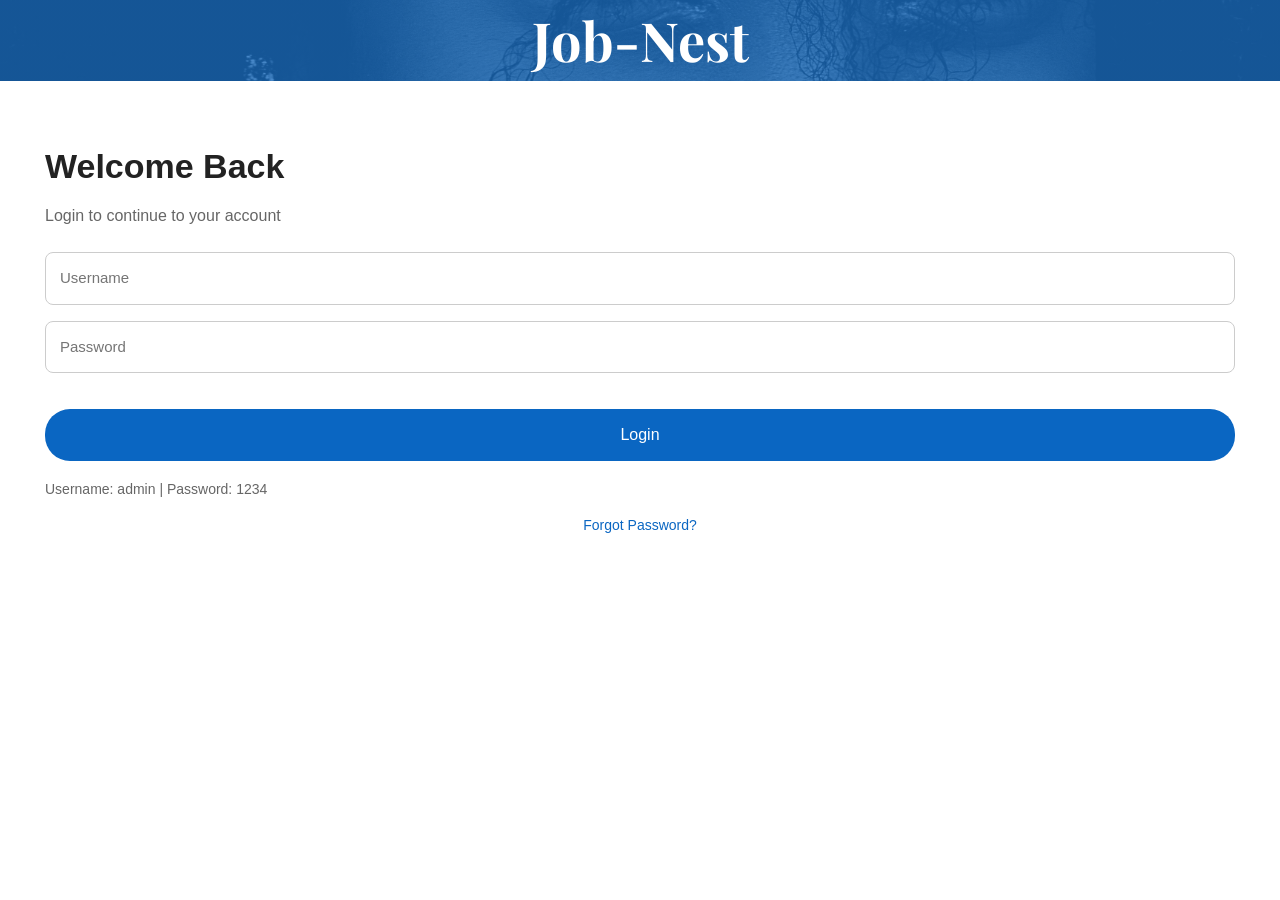
==== index.html @ e5dc6b7a "add forget password" ====
<!DOCTYPE html>
<html>
    <head>
        <meta charset="utf-8">
        <meta name="viewport" content="width=device-width, initial-scale=1">
        <meta name="author" content="Lateefat Obisesan">
        <meta name="description" content="job-nest">
        <meta name="keywords" content="html, css, web, web development, MapBox, javascript">
        <link rel="icon" href="./assets/media/favicon.png" type="image/x-icon">
        <script src="./assets/script/index.js" type="module" defer></script>
        <link rel="stylesheet" href="https://fonts.googleapis.com/css2?family=Playfair+Display:wght@500;700&family=Poppins:wght@300;400;500;600&display=swap">
        <link rel="stylesheet" href="./assets/style/index.css" media="all">
        <title>JOB-NEST</title>
    </head>
    <body>
        <main class="login-wrapper">
    <section class="login-left">
        <div class="login-logo">
            <h1>Job-Nest</h1>
        </div>
    </section>
    <section class="login-right">
        <div class="login-content">
            <h2>Welcome Back</h2>
            <p class="login-text">
                Login to continue to your account
            </p>
            <form id="login-form">
                <input
                    type="text"
                    id="username"
                    placeholder="Username"
                    required
                >
                <input
                    type="password"
                    id="password"
                    placeholder="Password"
                    required
                >
                <p id="login-error"></p>
                <button type="submit">
                    Login
                </button>
            </form>
            <p class="demo-login">
                Username: admin |
                Password: 1234
            </p>
            <p class="forgot-password">
              Forgot Password?
             </p>
        </div>
    </section>
      </main>
    </body>
</html>
---- assets/style/index.css ----
@charset "utf-8";
@import"./reset.css";

.login-page {
    min-height: 100vh;
    display: flex;
    justify-content: center;
    align-items: center;
    background-color: #f3f4f6;
    font-family: 'Poppins', sans-serif;
}

.login-container {
    width: 90%;
    max-width: 1000px;
    min-height: 550px;
    display: grid;
    grid-template-columns: 1fr 1fr;
    background-color: #fff;
    border-radius: 18px;
    overflow: hidden;
    box-shadow: 0 10px 30px rgb(0 0 0 / 10%);
}

.login-left {
    background-image: linear-gradient(
        rgb(10 102 194 / 70%),
        rgb(10 102 194 / 70%)
    ),
    url("../media/profile-image.jpg");

    background-size: cover;
    background-position: center;

    display: flex;
    justify-content: center;
    align-items: center;
}

.login-logo h1 {
    color: #fff;
    font-size: 54px;
    font-family: 'Playfair Display', serif;
}

.login-right {
    padding: 60px 45px;
    display: flex;
    justify-content: center;
    align-items: center;
}

.login-content {
    width: 100%;
}

.login-content h2 {
    font-size: 34px;
    margin-bottom: 12px;
    color: #222;
}

.login-text {
    color: #666;
    margin-bottom: 24px;
}

#login-form input {
    width: 100%;
    padding: 14px;
    margin-bottom: 16px;
    border: 1px solid #ccc;
    border-radius: 8px;
    font-size: 15px;
}

#login-form button {
    width: 100%;
    padding: 14px;
    border: none;
    border-radius: 25px;
    background-color: #0a66c2;
    color: #fff;
    font-size: 16px;
    cursor: pointer;
}

#login-form button:hover {
    background-color: #004182;
}

#login-error {
    color: red;
    min-height: 20px;
    font-size: 14px;
}

.demo-login {
    margin-top: 18px;
    color: #666;
    font-size: 14px;
}

.forgot-password {
    text-align: center;
    margin-top: 15px;
    color: #0a66c2;
    cursor: pointer;
    font-size: 14px;
}
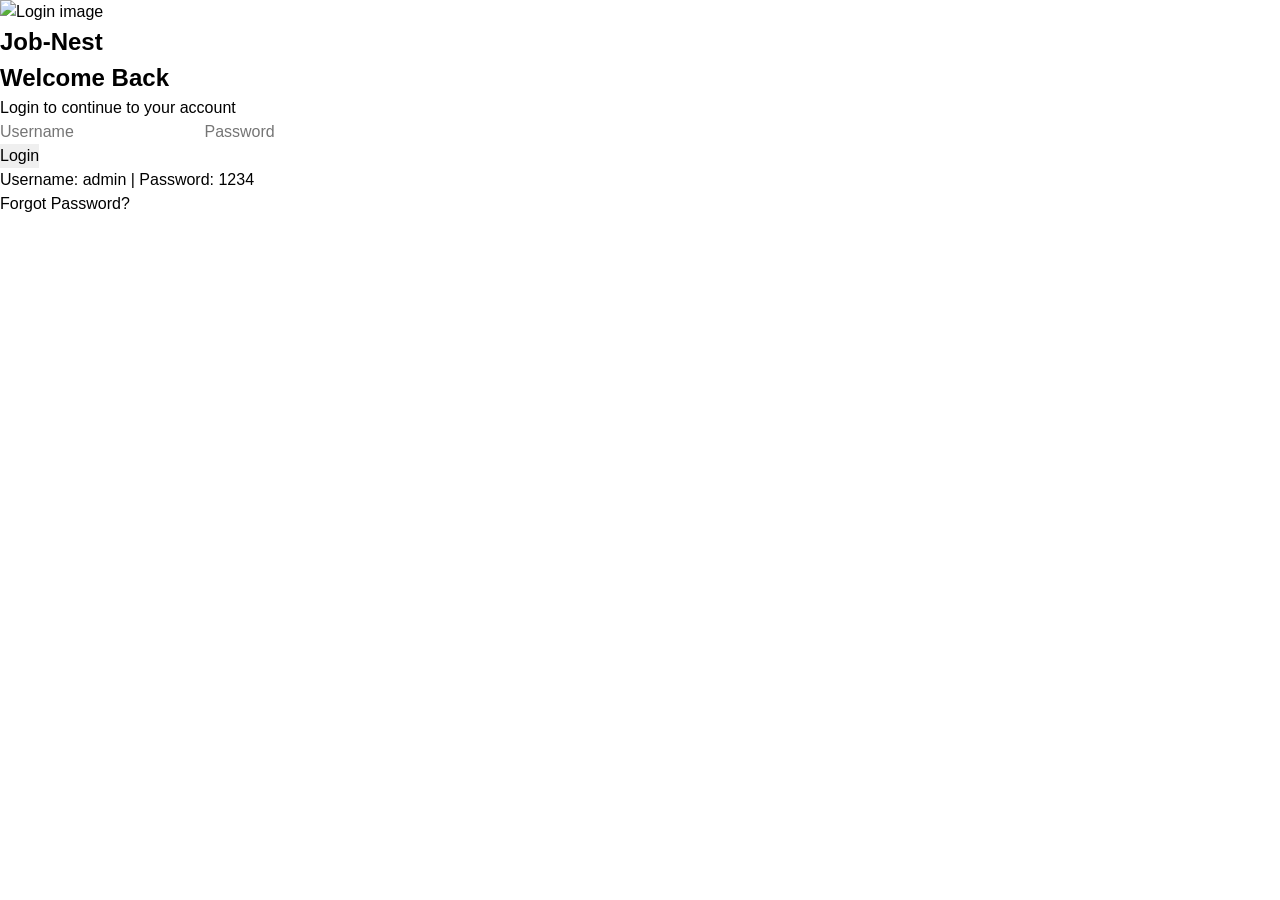
==== commit b45ff38e: "add picture" ====
--- a/index.html
+++ b/index.html
@@ -15,9 +15,14 @@
     <body>
         <main class="login-wrapper">
     <section class="login-left">
-        <div class="login-logo">
-            <h1>Job-Nest</h1>
-        </div>
+       <div class="login-logo">
+    <img 
+        src="./assets/media/login-image.png" 
+        alt="Login image"
+        class="login-image"
+    >
+    <h1>Job-Nest</h1>
+    </div>
     </section>
     <section class="login-right">
         <div class="login-content">
@@ -51,7 +56,7 @@
               Forgot Password?
              </p>
         </div>
-    </section>
+       </section>
       </main>
     </body>
 </html>
--- a/assets/style/index.css
+++ b/assets/style/index.css
@@ -1,110 +1,3 @@
 @charset "utf-8";
 @import"./reset.css";
 
-.login-page {
-    min-height: 100vh;
-    display: flex;
-    justify-content: center;
-    align-items: center;
-    background-color: #f3f4f6;
-    font-family: 'Poppins', sans-serif;
-}
-
-.login-container {
-    width: 90%;
-    max-width: 1000px;
-    min-height: 550px;
-    display: grid;
-    grid-template-columns: 1fr 1fr;
-    background-color: #fff;
-    border-radius: 18px;
-    overflow: hidden;
-    box-shadow: 0 10px 30px rgb(0 0 0 / 10%);
-}
-
-.login-left {
-    background-image: linear-gradient(
-        rgb(10 102 194 / 70%),
-        rgb(10 102 194 / 70%)
-    ),
-    url("../media/profile-image.jpg");
-
-    background-size: cover;
-    background-position: center;
-
-    display: flex;
-    justify-content: center;
-    align-items: center;
-}
-
-.login-logo h1 {
-    color: #fff;
-    font-size: 54px;
-    font-family: 'Playfair Display', serif;
-}
-
-.login-right {
-    padding: 60px 45px;
-    display: flex;
-    justify-content: center;
-    align-items: center;
-}
-
-.login-content {
-    width: 100%;
-}
-
-.login-content h2 {
-    font-size: 34px;
-    margin-bottom: 12px;
-    color: #222;
-}
-
-.login-text {
-    color: #666;
-    margin-bottom: 24px;
-}
-
-#login-form input {
-    width: 100%;
-    padding: 14px;
-    margin-bottom: 16px;
-    border: 1px solid #ccc;
-    border-radius: 8px;
-    font-size: 15px;
-}
-
-#login-form button {
-    width: 100%;
-    padding: 14px;
-    border: none;
-    border-radius: 25px;
-    background-color: #0a66c2;
-    color: #fff;
-    font-size: 16px;
-    cursor: pointer;
-}
-
-#login-form button:hover {
-    background-color: #004182;
-}
-
-#login-error {
-    color: red;
-    min-height: 20px;
-    font-size: 14px;
-}
-
-.demo-login {
-    margin-top: 18px;
-    color: #666;
-    font-size: 14px;
-}
-
-.forgot-password {
-    text-align: center;
-    margin-top: 15px;
-    color: #0a66c2;
-    cursor: pointer;
-    font-size: 14px;
-}
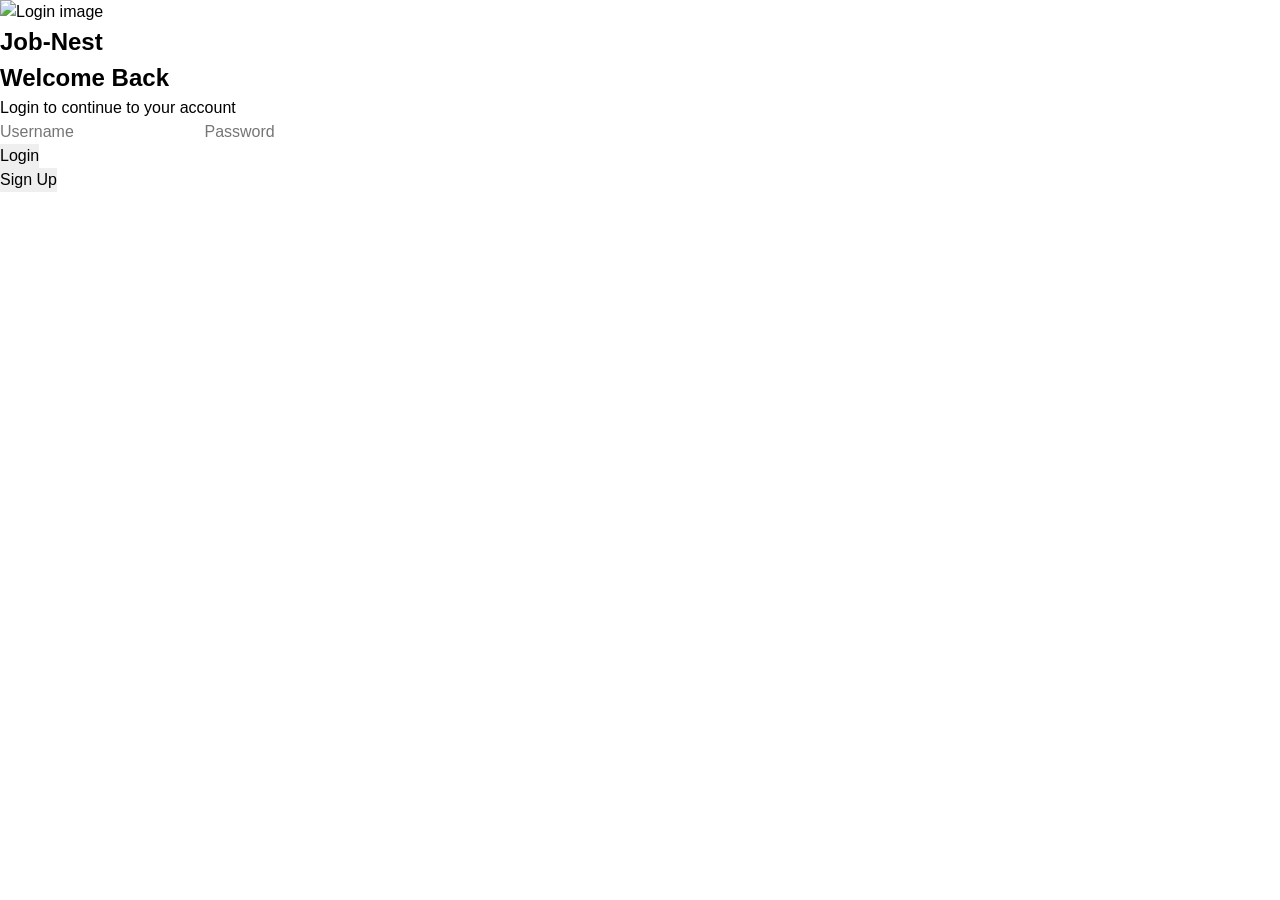
==== commit 2c09ab48: "add sign up" ====
--- a/index.html
+++ b/index.html
@@ -48,13 +48,9 @@
                     Login
                 </button>
             </form>
-            <p class="demo-login">
-                Username: admin |
-                Password: 1234
-            </p>
-            <p class="forgot-password">
-              Forgot Password?
-             </p>
+            <button type="button" class="signup-btn">
+            Sign Up
+            </button>
         </div>
        </section>
       </main>
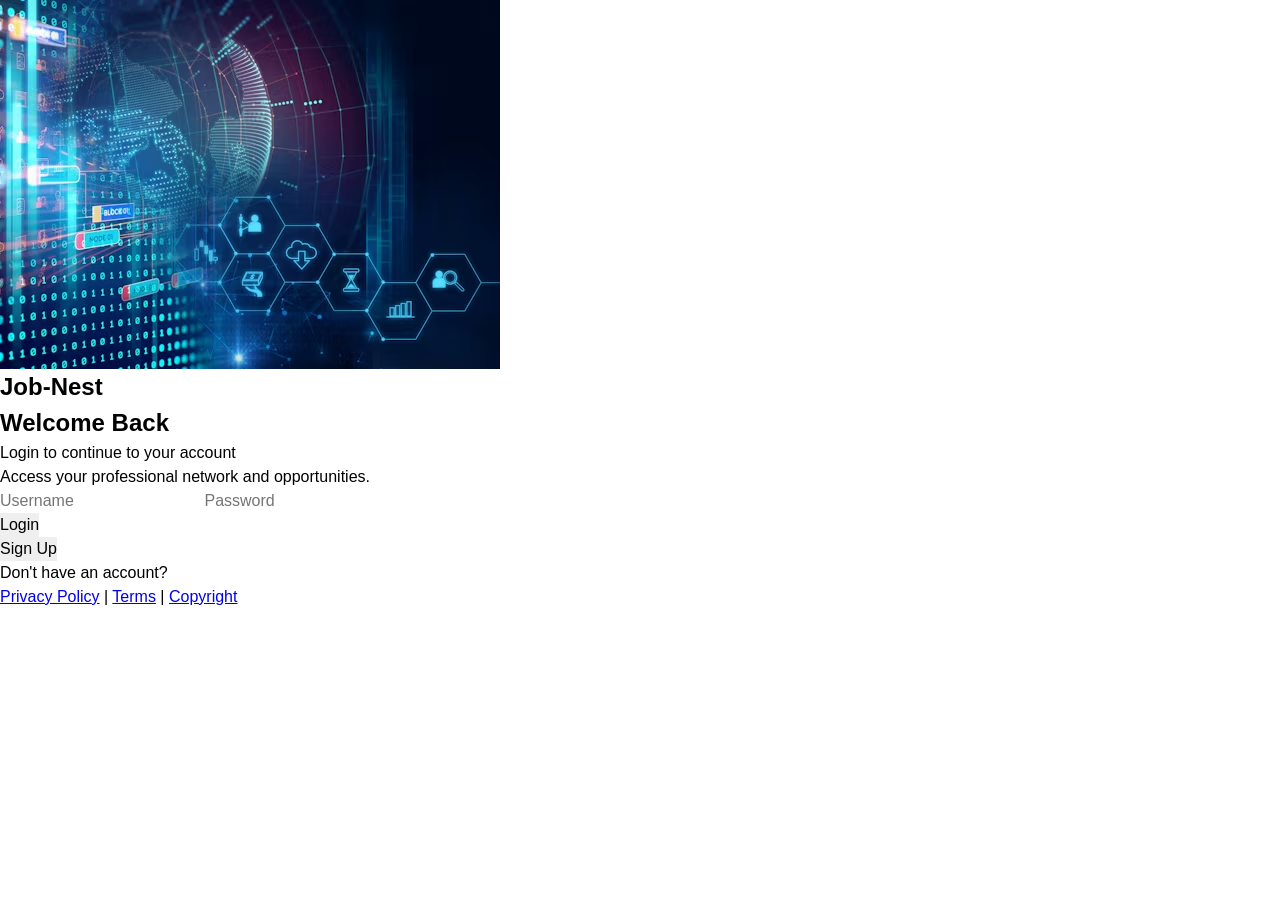
==== commit d3ff6a93: "add text" ====
--- a/index.html
+++ b/index.html
@@ -17,7 +17,7 @@
     <section class="login-left">
        <div class="login-logo">
     <img 
-        src="./assets/media/login-image.png" 
+        src="./assets/media/login-image.avif" 
         alt="Login image"
         class="login-image"
     >
@@ -29,6 +29,9 @@
             <h2>Welcome Back</h2>
             <p class="login-text">
                 Login to continue to your account
+            </p>
+            <p class="login-subtext">
+            Access your professional network and opportunities.
             </p>
             <form id="login-form">
                 <input
@@ -52,6 +55,16 @@
             Sign Up
             </button>
         </div>
+         <p class="account-text">
+           Don't have an account?
+        </p>
+        <div class="login-links">
+            <a href="#">Privacy Policy</a>
+            <span>|</span>
+            <a href="#">Terms</a>
+            <span>|</span>
+            <a href="#">Copyright</a>
+        </div>
        </section>
       </main>
     </body>
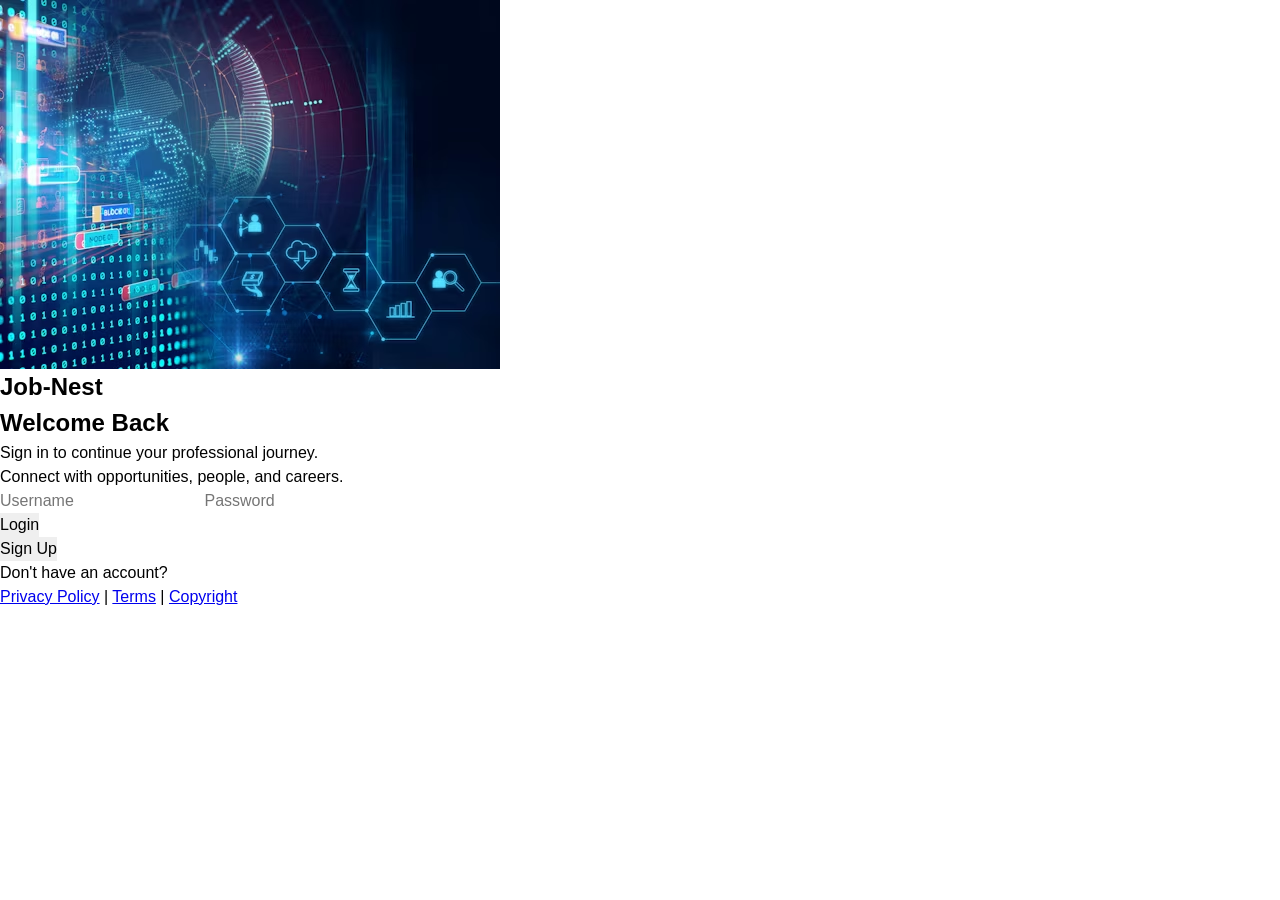
==== commit 666ad68d: "changes in text" ====
--- a/index.html
+++ b/index.html
@@ -17,7 +17,7 @@
     <section class="login-left">
        <div class="login-logo">
     <img 
-        src="./assets/media/login-image.avif" 
+        src="./assets/media/login-image.jpeg" 
         alt="Login image"
         class="login-image"
     >
@@ -27,11 +27,12 @@
     <section class="login-right">
         <div class="login-content">
             <h2>Welcome Back</h2>
-            <p class="login-text">
-                Login to continue to your account
+           <p class="login-text">
+                Sign in to continue your professional journey.
             </p>
+
             <p class="login-subtext">
-            Access your professional network and opportunities.
+                Connect with opportunities, people, and careers.
             </p>
             <form id="login-form">
                 <input
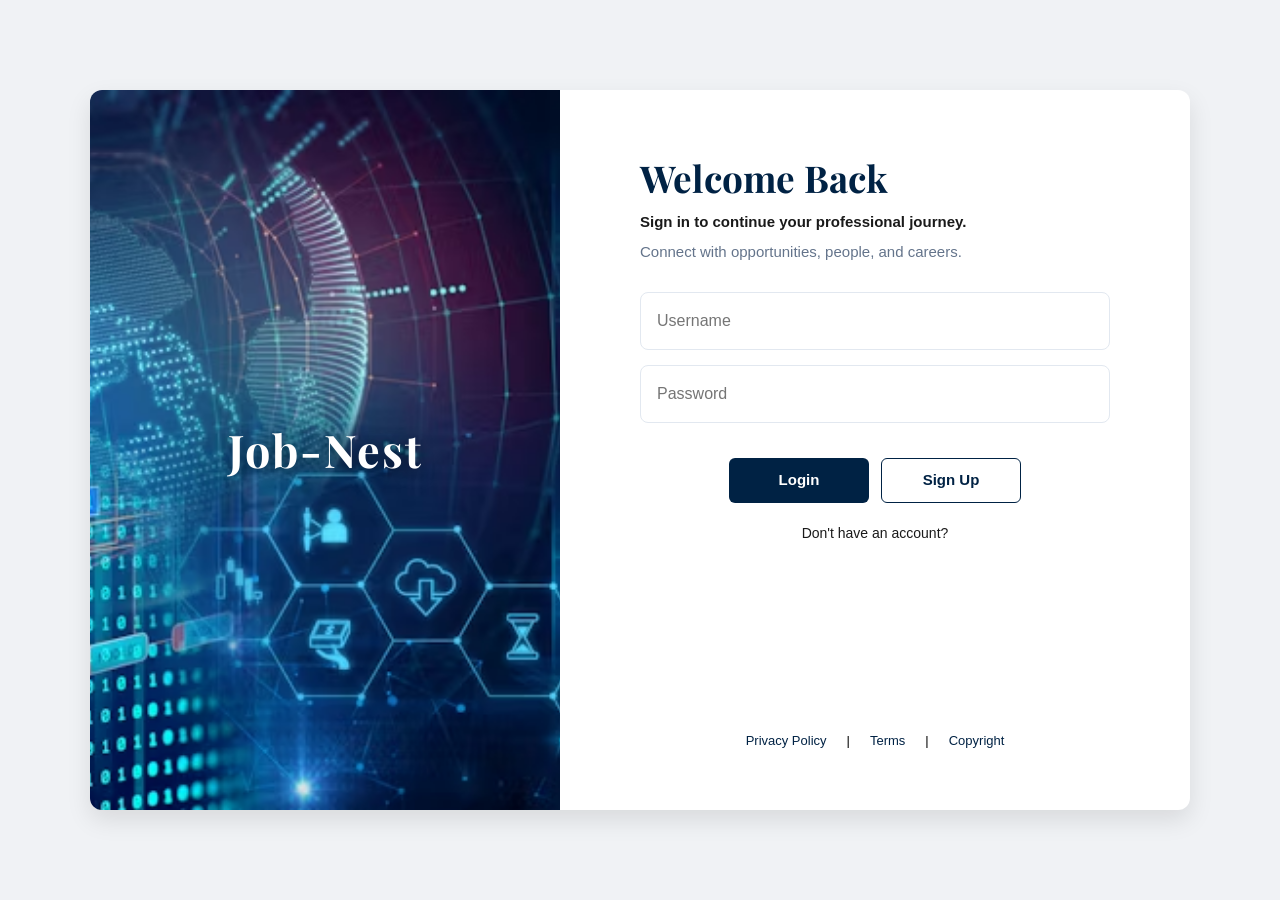
==== commit e5bbb8d9: "all done the index page" ====
--- a/index.html
+++ b/index.html
@@ -15,46 +15,25 @@
     <body>
         <main class="login-wrapper">
     <section class="login-left">
-       <div class="login-logo">
-    <img 
-        src="./assets/media/login-image.jpeg" 
-        alt="Login image"
-        class="login-image"
-    >
+        <img src="./assets/media/login-image.jpeg" alt="Login image" class="login-image">
+    <div class="login-logo">
     <h1>Job-Nest</h1>
     </div>
     </section>
     <section class="login-right">
         <div class="login-content">
             <h2>Welcome Back</h2>
-           <p class="login-text">
-                Sign in to continue your professional journey.
-            </p>
-
-            <p class="login-subtext">
-                Connect with opportunities, people, and careers.
-            </p>
+           <p class="login-text"> Sign in to continue your professional journey. </p>
+            <p class="login-subtext"> Connect with opportunities, people, and careers. </p>
             <form id="login-form">
-                <input
-                    type="text"
-                    id="username"
-                    placeholder="Username"
-                    required
-                >
-                <input
-                    type="password"
-                    id="password"
-                    placeholder="Password"
-                    required
-                >
+                <input type="text" id="username" placeholder="Username" required>
+                <input type="password" id="password" placeholder="Password" required>
                 <p id="login-error"></p>
-                <button type="submit">
-                    Login
-                </button>
             </form>
-            <button type="button" class="signup-btn">
-            Sign Up
-            </button>
+            <div class="auth-buttons"> 
+                <button type="submit"> Login </button>
+                <button type="button" class="signup-btn"> Sign Up </button>
+            </div>
         </div>
          <p class="account-text">
            Don't have an account?
--- a/assets/style/index.css
+++ b/assets/style/index.css
@@ -1,3 +1,176 @@
 @charset "utf-8";
 @import"./reset.css";
 
+:root {
+    --navy-primary: #002244;  
+    --navy-accent: #004080;    
+    --ice-white: #f8fafc;       
+    --card-white: #ffffff;      
+    --text-dark: #1a1a1a;      
+    --text-muted: #64748b;   
+    --border: #e2e8f0;         
+    --font-main: 'Poppins', sans-serif;
+}
+
+* {
+    box-sizing: border-box;
+}
+
+body {
+    font-family: var(--font-main);
+    background-color: #f0f2f5;
+    min-height: 100vh;
+    margin: 0;
+    display: flex;
+    align-items: center;
+    justify-content: center;
+}
+
+.login-wrapper {
+    display: flex;
+    width: 1100px;
+    height: 720px;
+    background-color: var(--card-white);
+    border-radius: 12px;
+    overflow: hidden;
+    box-shadow: 0 10px 25px rgba(0,0,0,0.1);
+}
+
+.login-left {
+    flex: 1.1; 
+    background-color: var(--navy-primary);
+    display: flex;
+    position: relative;
+    overflow: hidden;
+}
+
+.login-logo {
+    position: absolute;
+    inset: 0;               
+    display: flex;
+    align-items: center;
+    justify-content: center;
+    pointer-events: none;
+}
+
+.login-logo h1 {
+    font-family: 'Playfair Display', serif;
+    color:#fff;
+    font-size: 4.5rem;
+    letter-spacing: 2px;
+    text-shadow: 0 4px 15px rgba(0,0,0,0.5);
+}
+
+.login-image {
+    width: 100%;
+    height: 100%; 
+    object-fit: cover;
+}
+
+.login-right {
+   flex: 1.1;
+    display: flex;
+    flex-direction: column; 
+    padding: 60px 80px;
+}
+
+.login-content {
+    width: 100%;
+}
+
+.login-content h2 {
+    font-family: 'Playfair Display', serif;
+    font-size: 3.7rem;
+    color: var(--navy-primary);
+    margin-bottom: 5px;
+}
+
+.login-text {
+    font-weight: 600;
+    color: var(--text-dark);
+    font-size: 1.5rem;
+    margin-bottom: 8px;
+}
+
+.login-subtext {
+    font-size: 1.5rem;
+    color: var(--text-muted);
+    margin-bottom: 30px;
+    line-height: 1.4;
+}
+
+#login-form {
+    display: flex;
+    flex-direction: column;
+    gap: 15px;
+}
+
+input {
+    width: 100%;
+    padding: 16px;
+    border: 1px solid var(--border);
+    border-radius: 8px;
+}
+
+button[type="submit"] {
+    background-color: var(--navy-primary);
+    color: white;
+    border: none;
+    padding: 10px 20px; 
+    border-radius: 6px;
+    font-weight: 600;
+    cursor: pointer;
+    font-size: 1.5rem;
+    height: 45px;
+}
+
+button[type="submit"],
+.signup-btn {
+    flex: none; 
+    width: 140px;
+    display: flex;      
+    align-items: center; 
+    justify-content: center;
+}
+
+.signup-btn {
+   background: transparent;
+    border: 1px solid var(--navy-primary);
+    color: var(--navy-primary);
+    padding: 10px 20px;
+    border-radius: 6px;
+    font-weight: 600;
+    cursor: pointer;
+    font-size: 1.5rem;
+    height: 45px;
+    margin: 0;
+}
+
+.account-text {
+    text-align: center;
+    margin-top: 20px;
+    font-size: 1.4rem;
+    color: var(--text-dark);
+}
+
+.auth-buttons {
+    display: flex;
+    gap: 12px;
+    margin-top: 20px;
+    align-items: center;
+    justify-content: center;
+}
+
+.login-links {
+    margin-top: auto; 
+    display: flex;
+    justify-content: center;
+    gap: 20px;
+    font-size: 1.3rem;
+}
+
+.login-links a {
+    text-decoration: none;
+    color: var(--navy-primary);
+    font-weight: 500;
+}
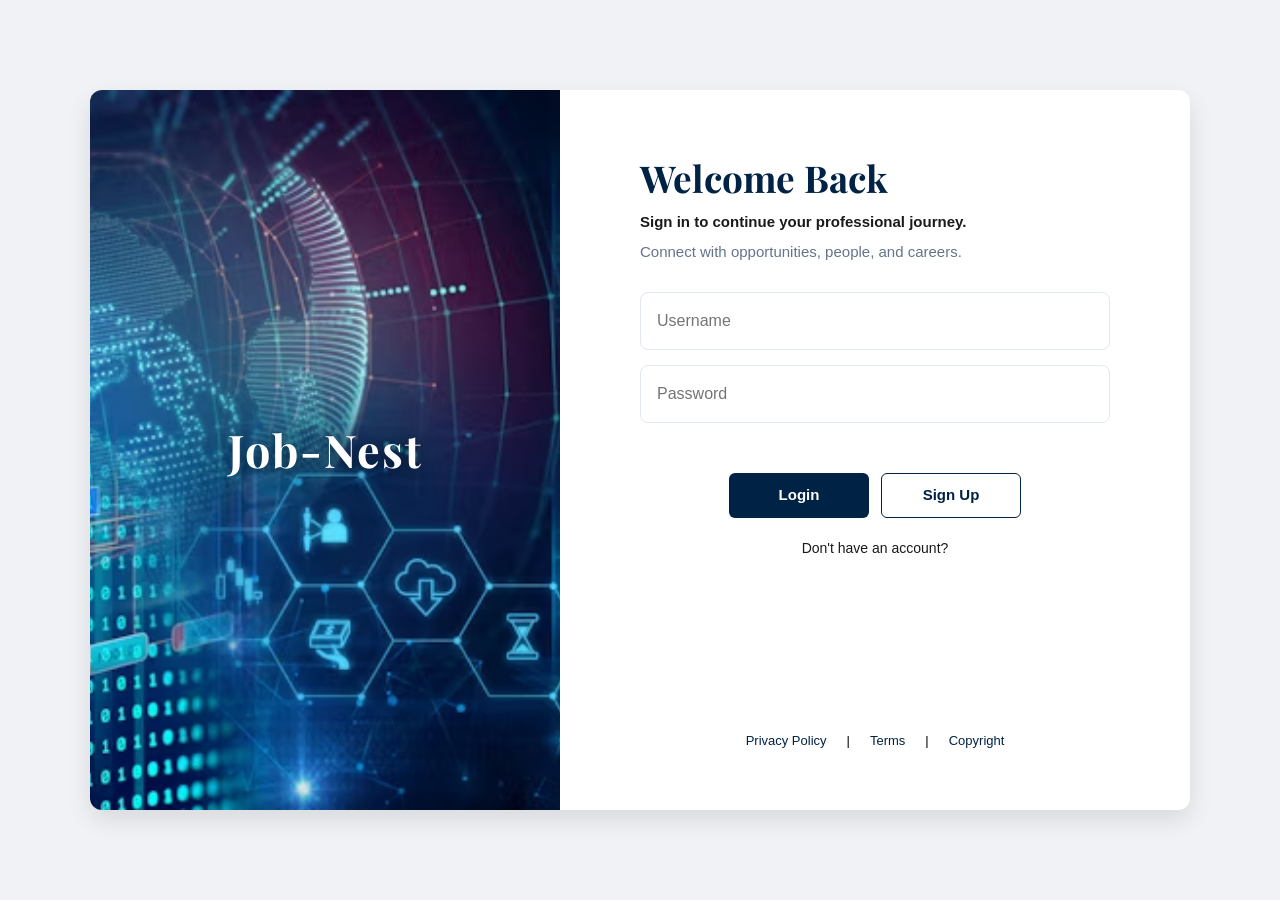
==== commit 987ff804: "all done" ====
--- a/index.html
+++ b/index.html
@@ -29,11 +29,11 @@
                 <input type="text" id="username" placeholder="Username" required>
                 <input type="password" id="password" placeholder="Password" required>
                 <p id="login-error"></p>
+                <div class="auth-buttons"> 
+                    <button type="submit"> Login </button>
+                    <button type="button" class="signup-btn"> Sign Up </button>
+                </div>
             </form>
-            <div class="auth-buttons"> 
-                <button type="submit"> Login </button>
-                <button type="button" class="signup-btn"> Sign Up </button>
-            </div>
         </div>
          <p class="account-text">
            Don't have an account?
